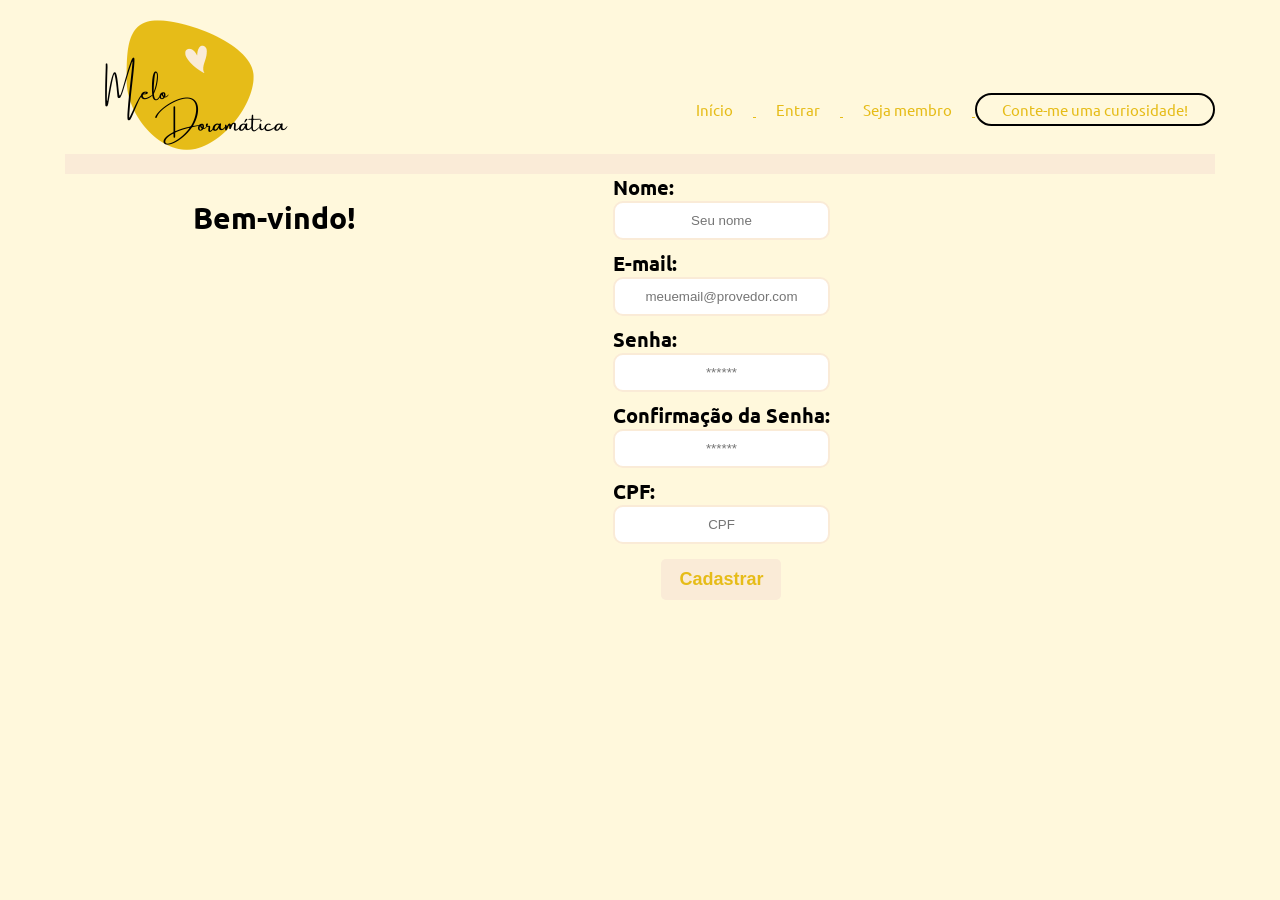
==== Site/cadastro.html @ d1968e7f "Adicionadas tela de login e cadastro estáticas" ====
<!DOCTYPE html>
<html lang="pt-br">

<head>
    <meta charset="UTF-8">
    <meta http-equiv="X-UA-Compatible" content="IE=edge">
    <meta name="viewport" content="width=device-width, initial-scale=1.0">
    <link href="cadastro.css" rel="stylesheet">
    <title> Vai ficar lindchu</title>
    <link rel="preconnect" href="https://fonts.googleapis.com">
    <link rel="preconnect" href="https://fonts.gstatic.com" crossorigin>
    <link href="https://fonts.googleapis.com/css2?family=Ubuntu&display=swap" rel="stylesheet">
</head>

<body>
    <header>
        <div id="logo">
            <img src="imagens/logo3.png"></a>
        </div>
        <ul>
            <a href="./indexpi.html">
                <li>Início</li>
            </a>
            <a href="./login.html">
                <li>Entrar</li>
            </a>
            <a href="#">
                <li>Seja membro</li>
            </a>
            <a href="#" id="curiosidade-btn">
                <li>Conte-me uma curiosidade!</li>
            </a>
        </ul>
    </header>

    <div class="container tamanho-conteudo">
        <div class="card medio">
            <h2>Bem-vindo!</h2>
            <div class="formulario">

                <!--
                     Para inserir mais um campo, copie uma das inputs abaixo.
                     Assim que inserir vá para o script abaixo.
                 -->

                <span class="tipo_campo">Nome:</span>
                <input id="nome_input" type="text" placeholder="Seu nome">

                <span class="tipo_campo">E-mail:</span>
                <input id="email_input" type="text" placeholder="meuemail@provedor.com">

                <span class="tipo_campo">Senha:</span>
                <input id="senha_input" type="password" placeholder="******">

                <span class="tipo_campo">Confirmação da Senha:</span>
                <input id="confirmacao_senha_input" type="password" placeholder="******">

                <span class="tipo_campo">CPF:</span>
                <input id="cpf_input" type="text" placeholder="CPF">

                <button class="btn" onclick="cadastrar()">Cadastrar</button>

            </div>
            <div id="div_aguardar" class="loading-div">
                <img src="./assets/circle-loading.gif" id="loading-gif">
            </div>

            <div id="div_erros_login">

            </div>
        </div>
    </div>
</div>
---- Site/cadastro.css ----
body { /*cor de fundo e tudo do começo*/
    background-color: #FFF8DC;
    color: black;
    font-family:'Ubuntu', sans-serif;
    font-size: 15px;
    max-width: 1200px;
    margin: auto;
    padding: 65px;

}
header { /*cabeçalho */
    display: flex;
    flex-direction: row;
    justify-content: space-between;
    align-items: center;
    border-bottom: 20px solid #FAEBD7;
}
div#logo img{
    position:absolute ;
    max-width: 250px;
    top: -40px;
}
li { /*ordem das coisa da header que vai virar link */
    display: inline-block;
    margin: 20px;
}
a { /*cor das coisa da header que vai virar link (menos a logo)*/
    color: #e6bc18;
}
a :hover{ /*cor e bagui das coisa da header que mudar de cor qnd passa o mouse*/
    color: black;
    transition: 0.3s all;
}
#curiosidade-btn{ /*edições das coisas que do botão que é pra virar um math.random*/
    border: 2px solid black;
    padding: 5px;
    border-radius: 20px;
}
#curiosidade-btn:hover{ /*hover do bagui acima*/
    background-color: #e6bc18;
    color: black;
}
main { /*por enquanto distancia entre header e meio da page*/
    display: flex;
    flex-direction: row;
    margin-top: 60px;
}







/*ajeitar pois ta bugado*/
.banner .container .card {
    background-color: #e6bc18;
    height: fit-content;
    width: 400px;
    display: flex;
    flex-direction: column;
    color: black;
    align-items: center;
    border-radius: 20px
  }
  
  .card {
    display: flex;
    justify-content: space-around;
  }
  
  .card h2 {
    font-size: 30px;
  }
  
  .card h4 {
    font-size: 16px;
  }
  
  .banner #div_erros_login {
    margin-top: 15px;
  }
  
  button {
    cursor: pointer;
  }
  
  /* FORMULARIO */
  
  .alerta_erro{
    display: flex;
    justify-content: flex-end;
  }
  
  .card_erro {
    display: none;
    background-color: #fff;
    color: #FAEBD7;
    width: 230px;
    position: fixed;
    border-radius: 4px;
    border: black 3px solid;
    padding: 10px;
    margin-right: 10%;
  }
  
  .card_erro #mensagem_erro{
    font-weight: 500;
    font-size: 20px;
  }
  
  .formulario .tipo_campo {
    font-size: 20px;
    font-weight: 600 !important;
  }
  
  .formulario {
    display: flex;
    flex-direction: column;
  }
  
  input {
    margin-bottom: 10px;
    border: 2px solid #FAEBD7;
    padding: 10px;
    text-align: center;
    border-radius: 10px;
  }
  
  .btn {
    font-family: "Barlow", sans-serif;
    border: 0;
    border-radius: 5px;
    font-weight: 600;
    font-size: 18px;
    padding: 10px 15px;
    color: #e6bc18;
    background-color: #FAEBD7;
    width: 120px;
    align-self: center;
    margin-top: 5px;
  }
  
  .loading-div {
    width: 50px;
    margin: auto;
    display: none;
  }
  
  .loading-div img {
    height: 50px;
    width: 50px;
  }
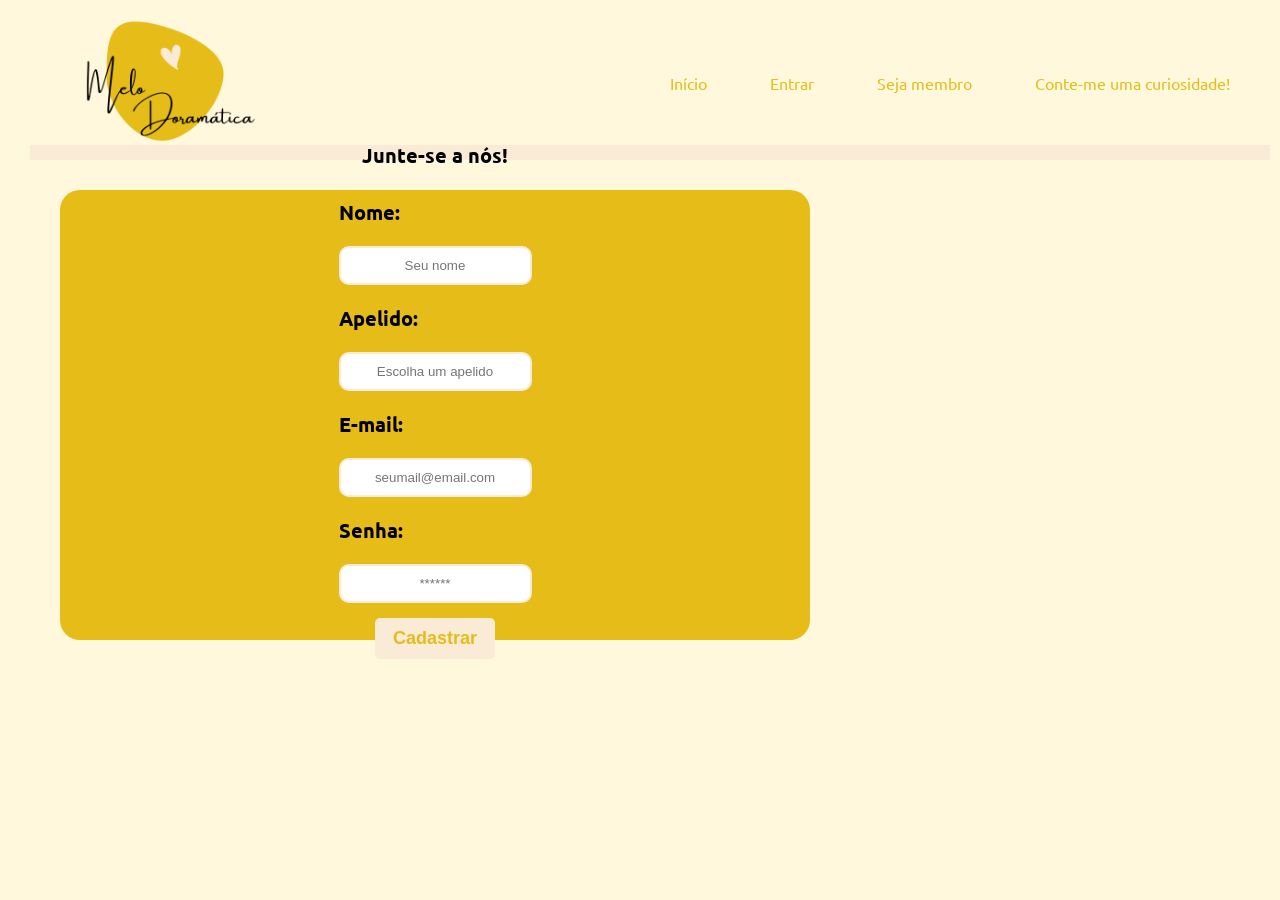
==== commit fb82aa62: "Att tela de login, correção tela de cadastro e add alerts de curiosidade" ====
--- a/Site/cadastro.html
+++ b/Site/cadastro.html
@@ -33,9 +33,9 @@
         </ul>
     </header>
 
-    <div class="container tamanho-conteudo">
-        <div class="card medio">
-            <h2>Bem-vindo!</h2>
+    <div class="container">
+        <div class="card">
+            <h2>Junte-se a nós!</h2>
             <div class="formulario">
 
                 <!--
@@ -46,17 +46,14 @@
                 <span class="tipo_campo">Nome:</span>
                 <input id="nome_input" type="text" placeholder="Seu nome">
 
+                <span class="tipo_campo">Apelido:</span>
+                <input id="apelido_input" type="text" placeholder="Escolha um apelido">
+
                 <span class="tipo_campo">E-mail:</span>
-                <input id="email_input" type="text" placeholder="meuemail@provedor.com">
+                <input id="email_input" type="text" placeholder="seumail@email.com">
 
                 <span class="tipo_campo">Senha:</span>
                 <input id="senha_input" type="password" placeholder="******">
-
-                <span class="tipo_campo">Confirmação da Senha:</span>
-                <input id="confirmacao_senha_input" type="password" placeholder="******">
-
-                <span class="tipo_campo">CPF:</span>
-                <input id="cpf_input" type="text" placeholder="CPF">
 
                 <button class="btn" onclick="cadastrar()">Cadastrar</button>
 
--- a/Site/cadastro.css
+++ b/Site/cadastro.css
@@ -1,49 +1,48 @@
+*{
+  margin: 10px;
+  padding: 0;
+}
 body { /*cor de fundo e tudo do começo*/
-    background-color: #FFF8DC;
-    color: black;
-    font-family:'Ubuntu', sans-serif;
-    font-size: 15px;
-    max-width: 1200px;
-    margin: auto;
-    padding: 65px;
+  background-color: #FFF8DC;
+  color: black;
+  font-family:'Ubuntu', sans-serif;
+  font-size: 15px;
+  width: 100%;
+  /* margin: auto; */
+  /* padding: 65px; */
 
 }
 header { /*cabeçalho */
-    display: flex;
-    flex-direction: row;
-    justify-content: space-between;
-    align-items: center;
-    border-bottom: 20px solid #FAEBD7;
+  display: flex;
+  flex-direction: row;
+  height: 125px;
+  justify-content: space-between;
+  align-items: center;
+  border-bottom: 15px solid #FAEBD7;
 }
 div#logo img{
-    position:absolute ;
-    max-width: 250px;
-    top: -40px;
+  width: 230px;
+  height: 230px;
 }
 li { /*ordem das coisa da header que vai virar link */
-    display: inline-block;
-    margin: 20px;
+  display: inline-block;
+  list-style: none;
+  margin: 20px;
+  font-size: 16px;
 }
 a { /*cor das coisa da header que vai virar link (menos a logo)*/
-    color: #e6bc18;
+  color: #e6bc18;
+  text-decoration: none;
 }
-a :hover{ /*cor e bagui das coisa da header que mudar de cor qnd passa o mouse*/
-    color: black;
-    transition: 0.3s all;
-}
-#curiosidade-btn{ /*edições das coisas que do botão que é pra virar um math.random*/
-    border: 2px solid black;
-    padding: 5px;
-    border-radius: 20px;
-}
-#curiosidade-btn:hover{ /*hover do bagui acima*/
-    background-color: #e6bc18;
-    color: black;
+li :hover{ /*cor e bagui das coisa da header que mudar de cor qnd passa o mouse*/
+  color: black;
+  transition: 0.3s all;
+
 }
 main { /*por enquanto distancia entre header e meio da page*/
-    display: flex;
-    flex-direction: row;
-    margin-top: 60px;
+  display: flex;
+  flex-direction: row;
+  margin-top: 40px;
 }
 
 
@@ -51,32 +50,38 @@
 
 
 
-
 /*ajeitar pois ta bugado*/
-.banner .container .card {
+.container .card {
     background-color: #e6bc18;
-    height: fit-content;
-    width: 400px;
+    height: 450px;
+    width: 750px;
     display: flex;
     flex-direction: column;
     color: black;
+    justify-content: center;
     align-items: center;
-    border-radius: 20px
+    border-radius: 20px;
+    margin: 30px;
   }
   
   .card {
     display: flex;
-    justify-content: space-around;
+    justify-content: center;
+    align-items: center;
   }
   
   .card h2 {
-    font-size: 30px;
+    font-size: 20px;
   }
   
   .card h4 {
     font-size: 16px;
   }
   
+
+
+
+
   .banner #div_erros_login {
     margin-top: 15px;
   }
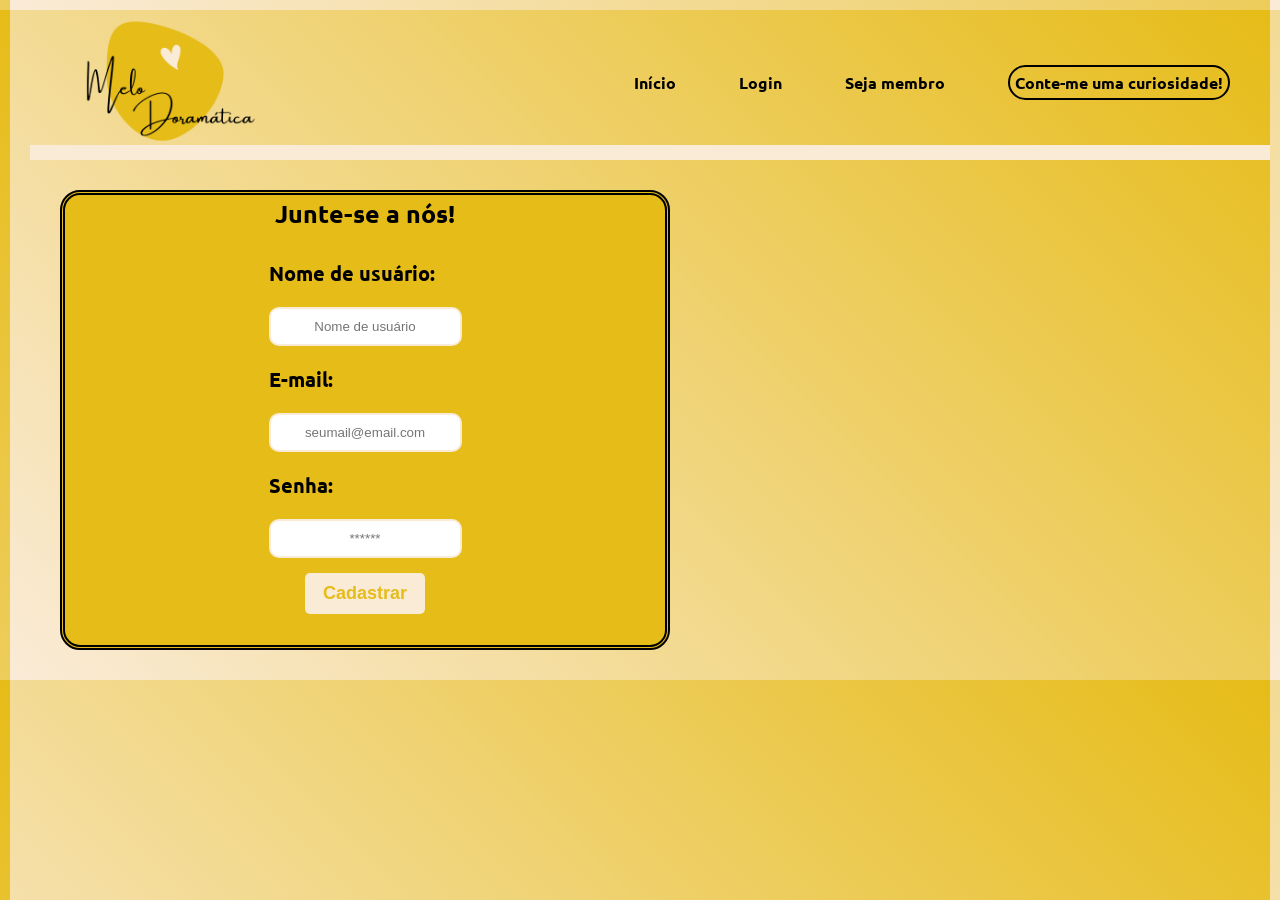
==== commit c420d2da: "Att de toda identidade visual e logo e inserção de conteúdo da página inicial" ====
--- a/Site/cadastro.html
+++ b/Site/cadastro.html
@@ -18,18 +18,11 @@
             <img src="imagens/logo3.png"></a>
         </div>
         <ul>
-            <a href="./indexpi.html">
-                <li>Início</li>
-            </a>
-            <a href="./login.html">
-                <li>Entrar</li>
-            </a>
-            <a href="#">
-                <li>Seja membro</li>
-            </a>
-            <a href="#" id="curiosidade-btn">
-                <li>Conte-me uma curiosidade!</li>
-            </a>
+            <li> <a href="./indexpi.html">Início</a></li>
+            <li> <a href="./login.html"> Login</a></li>
+            <li> <a href="#">Seja membro</a></li>
+            <li> <a class="a_curiosidade" onclick="curiosidade()">Conte-me uma curiosidade!</a></li>
+           
         </ul>
     </header>
 
@@ -43,11 +36,8 @@
                      Assim que inserir vá para o script abaixo.
                  -->
 
-                <span class="tipo_campo">Nome:</span>
-                <input id="nome_input" type="text" placeholder="Seu nome">
-
-                <span class="tipo_campo">Apelido:</span>
-                <input id="apelido_input" type="text" placeholder="Escolha um apelido">
+                <span class="tipo_campo">Nome de usuário:</span>
+                <input id="nome_input" type="text" placeholder="Nome de usuário">
 
                 <span class="tipo_campo">E-mail:</span>
                 <input id="email_input" type="text" placeholder="seumail@email.com">
--- a/Site/cadastro.css
+++ b/Site/cadastro.css
@@ -1,18 +1,24 @@
-*{
+* {
   margin: 10px;
   padding: 0;
 }
-body { /*cor de fundo e tudo do começo*/
-  background-color: #FFF8DC;
+
+body {
+  /*cor de fundo e tudo do começo*/
+  
+  /* background-color: #FFF8DC; */
+  background-image: linear-gradient(45deg, #faebd7, #e6bc18);
   color: black;
-  font-family:'Ubuntu', sans-serif;
+  font-family: 'Ubuntu', sans-serif;
   font-size: 15px;
   width: 100%;
   /* margin: auto; */
   /* padding: 65px; */
 
 }
-header { /*cabeçalho */
+
+header {
+  /*cabeçalho */
   display: flex;
   flex-direction: row;
   height: 125px;
@@ -20,26 +26,49 @@
   align-items: center;
   border-bottom: 15px solid #FAEBD7;
 }
-div#logo img{
+
+div#logo img {
   width: 230px;
   height: 230px;
 }
-li { /*ordem das coisa da header que vai virar link */
+
+li {
+  /*ordem das coisa da header que vai virar link */
   display: inline-block;
   list-style: none;
   margin: 20px;
   font-size: 16px;
+  font-weight: bold;
 }
+
+
 a { /*cor das coisa da header que vai virar link (menos a logo)*/
-  color: #e6bc18;
+  color: black;
   text-decoration: none;
 }
 li :hover{ /*cor e bagui das coisa da header que mudar de cor qnd passa o mouse*/
-  color: black;
+  color: #faebd7;
   transition: 0.3s all;
+}
+
+.a_curiosidade {
+  /*css das coisas do botão que é pra virar um math.random*/
+  border: 2px solid black;
+  padding: 5px;
+  border-radius: 20px;
+  width: 900px;
+  height: 900px;
 
 }
-main { /*por enquanto distancia entre header e meio da page*/
+
+.a_curiosidade:hover{ /*hover do bagui acima*/
+    background-color: #faebd7;
+    color: black;
+    cursor: pointer;
+}
+
+main {
+  /*por enquanto distancia entre header e meio da page*/
   display: flex;
   flex-direction: row;
   margin-top: 40px;
@@ -52,107 +81,108 @@
 
 /*ajeitar pois ta bugado*/
 .container .card {
-    background-color: #e6bc18;
-    height: 450px;
-    width: 750px;
-    display: flex;
-    flex-direction: column;
-    color: black;
-    justify-content: center;
-    align-items: center;
-    border-radius: 20px;
-    margin: 30px;
-  }
-  
-  .card {
-    display: flex;
-    justify-content: center;
-    align-items: center;
-  }
-  
-  .card h2 {
-    font-size: 20px;
-  }
-  
-  .card h4 {
-    font-size: 16px;
-  }
-  
+  background-color: #e6bc18;
+  height: 450px;
+  width: 600px;
+  display: flex;
+  flex-direction: column;
+  color: black;
+  justify-content: center;
+  align-items: center;
+  border-radius: 20px;
+  border: double 5px;
+  margin: 30px;
+}
+
+.card h2 {
+  font-size: 25px;
+}
+
+.card h4 {
+  font-size: 10px;
+}
 
 
 
 
-  .banner #div_erros_login {
-    margin-top: 15px;
-  }
-  
-  button {
-    cursor: pointer;
-  }
-  
-  /* FORMULARIO */
-  
-  .alerta_erro{
-    display: flex;
-    justify-content: flex-end;
-  }
-  
-  .card_erro {
-    display: none;
-    background-color: #fff;
-    color: #FAEBD7;
-    width: 230px;
-    position: fixed;
-    border-radius: 4px;
-    border: black 3px solid;
-    padding: 10px;
-    margin-right: 10%;
-  }
-  
-  .card_erro #mensagem_erro{
-    font-weight: 500;
-    font-size: 20px;
-  }
-  
-  .formulario .tipo_campo {
-    font-size: 20px;
-    font-weight: 600 !important;
-  }
-  
-  .formulario {
-    display: flex;
-    flex-direction: column;
-  }
-  
-  input {
-    margin-bottom: 10px;
-    border: 2px solid #FAEBD7;
-    padding: 10px;
-    text-align: center;
-    border-radius: 10px;
-  }
-  
-  .btn {
-    font-family: "Barlow", sans-serif;
-    border: 0;
-    border-radius: 5px;
-    font-weight: 600;
-    font-size: 18px;
-    padding: 10px 15px;
-    color: #e6bc18;
-    background-color: #FAEBD7;
-    width: 120px;
-    align-self: center;
-    margin-top: 5px;
-  }
-  
-  .loading-div {
-    width: 50px;
-    margin: auto;
-    display: none;
-  }
-  
-  .loading-div img {
-    height: 50px;
-    width: 50px;
-  }+
+.banner #div_erros_login {
+  margin-top: 15px;
+}
+
+button {
+  cursor: pointer;
+}
+
+/* FORMULARIO */
+
+.alerta_erro {
+  display: flex;
+  justify-content: flex-end;
+}
+
+.card_erro {
+  display: none;
+  background-color: #fff;
+  color: #FAEBD7;
+  width: 230px;
+  position: fixed;
+  border-radius: 4px;
+  border: black 3px solid;
+  padding: 10px;
+  margin-right: 10%;
+}
+
+.card_erro #mensagem_erro {
+  font-weight: 500;
+  font-size: 20px;
+}
+
+.formulario .tipo_campo {
+  font-size: 20px;
+  font-weight: 600 !important;
+}
+
+.formulario {
+  display: flex;
+  justify-content: center;
+  flex-direction:column;
+}
+
+input {
+  margin-bottom: 10px;
+  border: 2px solid #FAEBD7;
+  padding: 10px;
+  text-align: center;
+  border-radius: 10px;
+}
+
+.btn {
+  font-family: "Barlow", sans-serif;
+  border: 0;
+  border-radius: 5px;
+  font-weight: 600;
+  font-size: 18px;
+  padding: 10px 15px;
+  color: #e6bc18;
+  background-color: #FAEBD7;
+  width: 120px;
+  align-self: center;
+  margin-top: 5px;
+}
+
+button:hover {
+  background-color: #FFF8DC;
+  color: #e6bc18;
+}
+
+.loading-div {
+  width: 50px;
+  margin: auto;
+  display: none;
+}
+
+.loading-div img {
+  height: 50px;
+  width: 50px;
+}
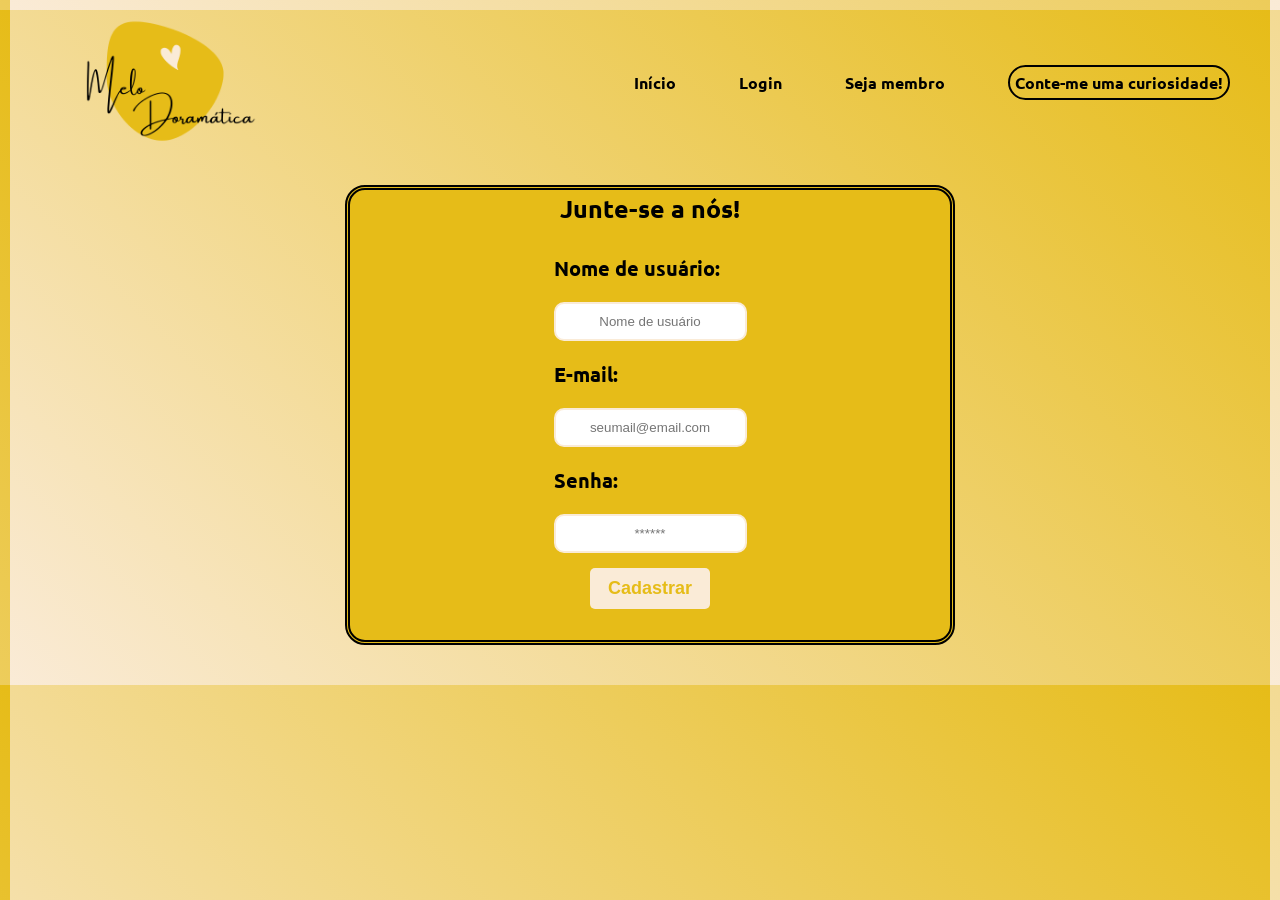
==== commit 968b2df4: "Criação alerta fake, att tela inicial" ====
--- a/Site/cadastro.html
+++ b/Site/cadastro.html
@@ -31,11 +31,6 @@
             <h2>Junte-se a nós!</h2>
             <div class="formulario">
 
-                <!--
-                     Para inserir mais um campo, copie uma das inputs abaixo.
-                     Assim que inserir vá para o script abaixo.
-                 -->
-
                 <span class="tipo_campo">Nome de usuário:</span>
                 <input id="nome_input" type="text" placeholder="Nome de usuário">
 
--- a/Site/cadastro.css
+++ b/Site/cadastro.css
@@ -24,7 +24,6 @@
   height: 125px;
   justify-content: space-between;
   align-items: center;
-  border-bottom: 15px solid #FAEBD7;
 }
 
 div#logo img {
@@ -75,11 +74,10 @@
 }
 
 
-
-
-
-
-/*ajeitar pois ta bugado*/
+.container {
+  display: flex;
+  justify-content: center;
+}
 .container .card {
   background-color: #e6bc18;
   height: 450px;
@@ -101,9 +99,6 @@
 .card h4 {
   font-size: 10px;
 }
-
-
-
 
 
 .banner #div_erros_login {
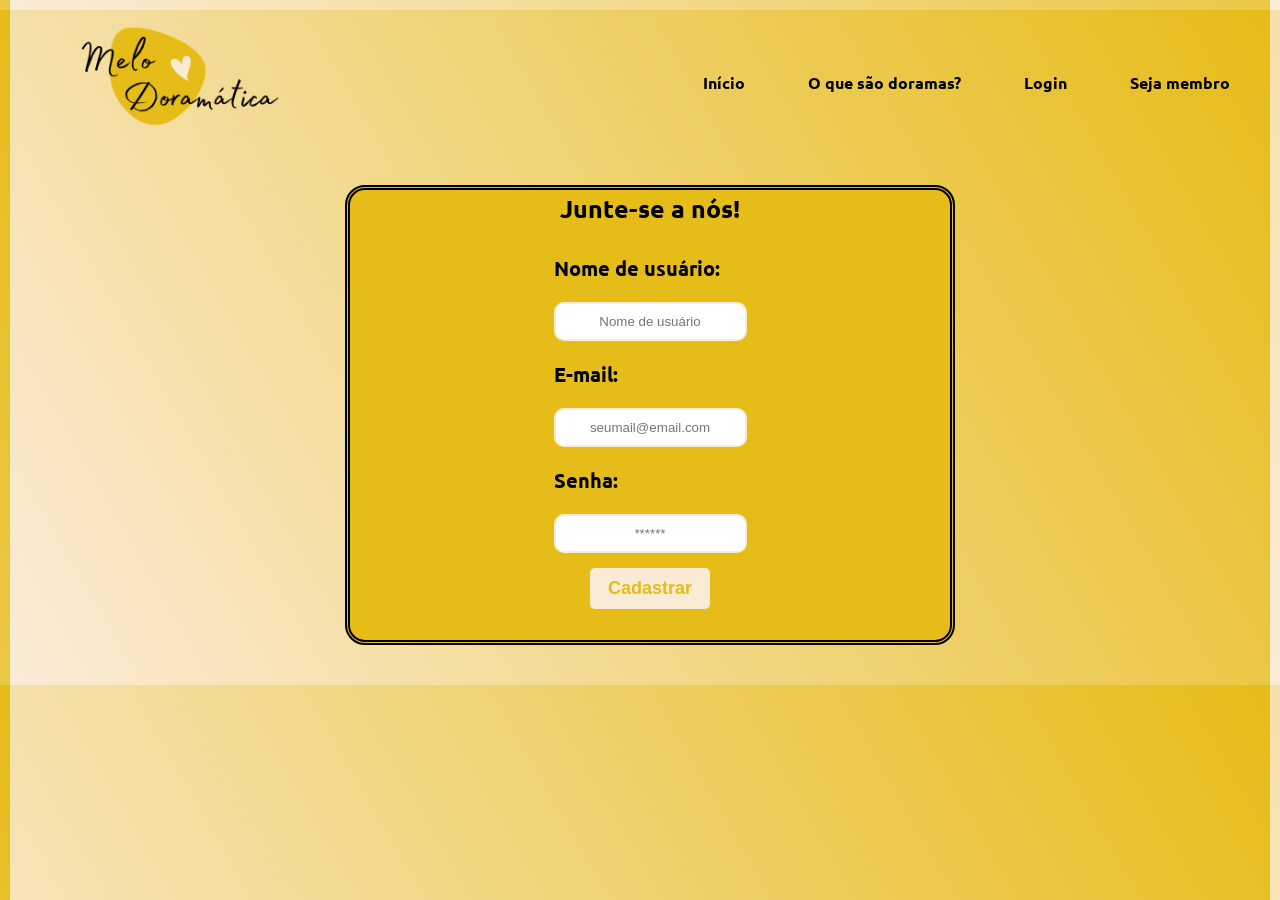
==== commit 54dadc54: "Mudança de logo, criação de nova aba, alinhamento de nav e correção de diretórios" ====
--- a/Site/cadastro.html
+++ b/Site/cadastro.html
@@ -15,14 +15,13 @@
 <body>
     <header>
         <div id="logo">
-            <img src="imagens/logo3.png"></a>
+            <img src="img/logo8.png"></a>
         </div>
         <ul>
             <li> <a href="./indexpi.html">Início</a></li>
+            <li> <a href="./sig.html">O que são doramas?</a></li>
             <li> <a href="./login.html"> Login</a></li>
-            <li> <a href="#">Seja membro</a></li>
-            <li> <a class="a_curiosidade" onclick="curiosidade()">Conte-me uma curiosidade!</a></li>
-           
+            <li> <a href="">Seja membro</a></li>
         </ul>
     </header>
 
--- a/Site/cadastro.css
+++ b/Site/cadastro.css
@@ -7,7 +7,7 @@
   /*cor de fundo e tudo do começo*/
   
   /* background-color: #FFF8DC; */
-  background-image: linear-gradient(45deg, #faebd7, #e6bc18);
+  background-image: linear-gradient(60deg, #faebd7, #e6bc18);
   color: black;
   font-family: 'Ubuntu', sans-serif;
   font-size: 15px;
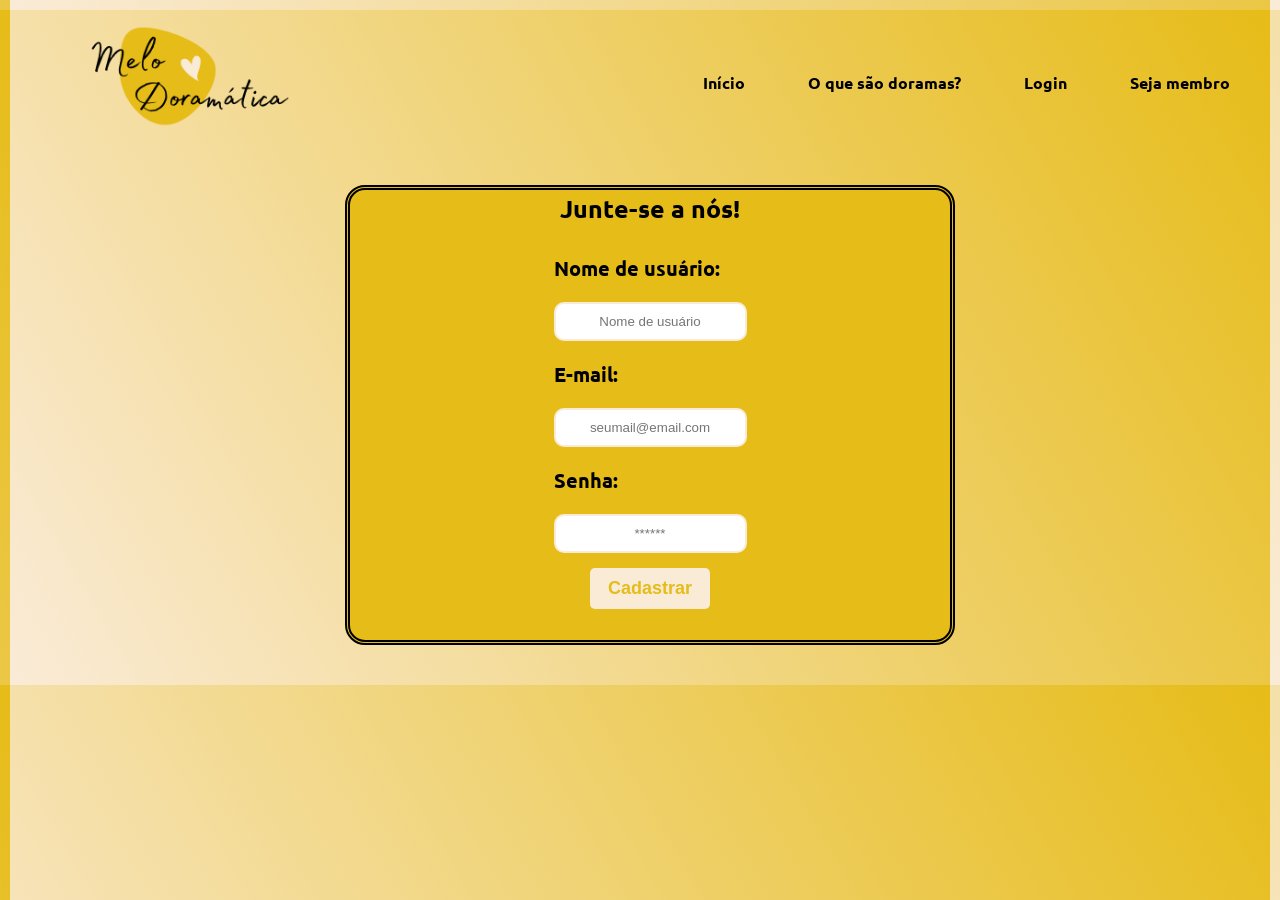
==== commit 81c07c47: "Finalizando página inicial e enquete, criação de footer e implementação de logo clicável" ====
--- a/Site/cadastro.html
+++ b/Site/cadastro.html
@@ -15,11 +15,11 @@
 <body>
     <header>
         <div id="logo">
-            <img src="img/logo8.png"></a>
+            <a href="./indexpi.html"><img src="img/logo8.png"></a>
         </div>
         <ul>
             <li> <a href="./indexpi.html">Início</a></li>
-            <li> <a href="./sig.html">O que são doramas?</a></li>
+            <li> <a href="./indexpi.html">O que são doramas?</a></li>
             <li> <a href="./login.html"> Login</a></li>
             <li> <a href="">Seja membro</a></li>
         </ul>
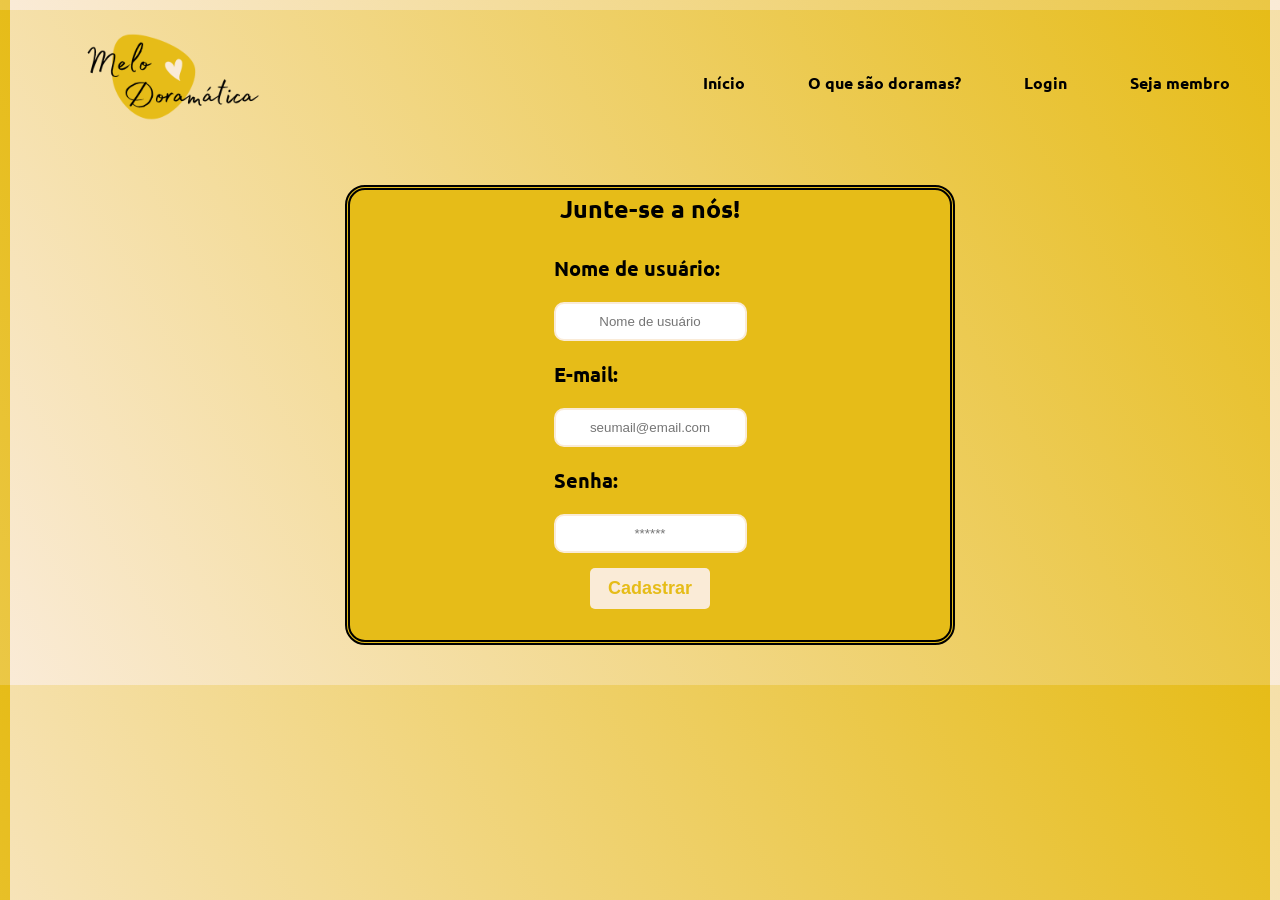
==== commit e90561e6: "Conclusão footer e modelagem. Iníco da conexão com api" ====
--- a/Site/cadastro.html
+++ b/Site/cadastro.html
@@ -6,7 +6,11 @@
     <meta http-equiv="X-UA-Compatible" content="IE=edge">
     <meta name="viewport" content="width=device-width, initial-scale=1.0">
     <link href="cadastro.css" rel="stylesheet">
-    <title> Vai ficar lindchu</title>
+    <title>MeloDoramática</title>
+
+    <script src="./js/funcoes.js"></script>
+
+    <link rel="icon" href="./img/icone2.png">
     <link rel="preconnect" href="https://fonts.googleapis.com">
     <link rel="preconnect" href="https://fonts.gstatic.com" crossorigin>
     <link href="https://fonts.googleapis.com/css2?family=Ubuntu&display=swap" rel="stylesheet">
@@ -51,4 +55,72 @@
             </div>
         </div>
     </div>
-</div>+    </div>
+</body>
+
+</html>
+<script>
+    function cadastrar() {
+        aguardar();
+
+        //Recupere o valor da nova input pelo nome do id
+        // Agora vá para o método fetch logo abaixo
+        var nomeVar = nome_input.value;
+        var emailVar = email_input.value;
+        var senhaVar = senha_input.value;
+
+        if (nomeVar == "" || emailVar == "" || senhaVar == "") {
+            cardErro.style.display = "block"
+            mensagem_erro.innerHTML = "(Mensagem de erro para todos os campos em branco)";
+
+            finalizarAguardar();
+            return false;
+        }
+        else {
+            setInterval(sumirMensagem, 5000)
+        }
+
+        // Enviando o valor da nova input
+        fetch("/usuarios/cadastrar", {
+            method: "POST",
+            headers: {
+                "Content-Type": "application/json"
+            },
+            body: JSON.stringify({
+                // crie um atributo que recebe o valor recuperado aqui
+                // Agora vá para o arquivo routes/usuario.js
+                nomeServer: nomeVar,
+                emailServer: emailVar,
+                senhaServer: senhaVar
+            })
+        }).then(function (resposta) {
+
+            console.log("resposta: ", resposta);
+
+            if (resposta.ok) {
+                cardErro.style.display = "block";
+
+                mensagem_erro.innerHTML = "Cadastro realizado com sucesso! Redirecionando para tela de Login...";
+
+                setTimeout(() => {
+                    window.location = "login.html";
+                }, "2000")
+                
+                limparFormulario();
+                finalizarAguardar();
+            } else {
+                throw ("Houve um erro ao tentar realizar o cadastro!");
+            }
+        }).catch(function (resposta) {
+            console.log(`#ERRO: ${resposta}`);
+            finalizarAguardar();
+        });
+
+        return false;
+    }
+
+    function sumirMensagem() {
+        cardErro.style.display = "none"
+    }
+
+</script>
--- a/Site/cadastro.css
+++ b/Site/cadastro.css
@@ -27,8 +27,8 @@
 }
 
 div#logo img {
-  width: 230px;
-  height: 230px;
+  width: 200px;
+  height: 200px;
 }
 
 li {
